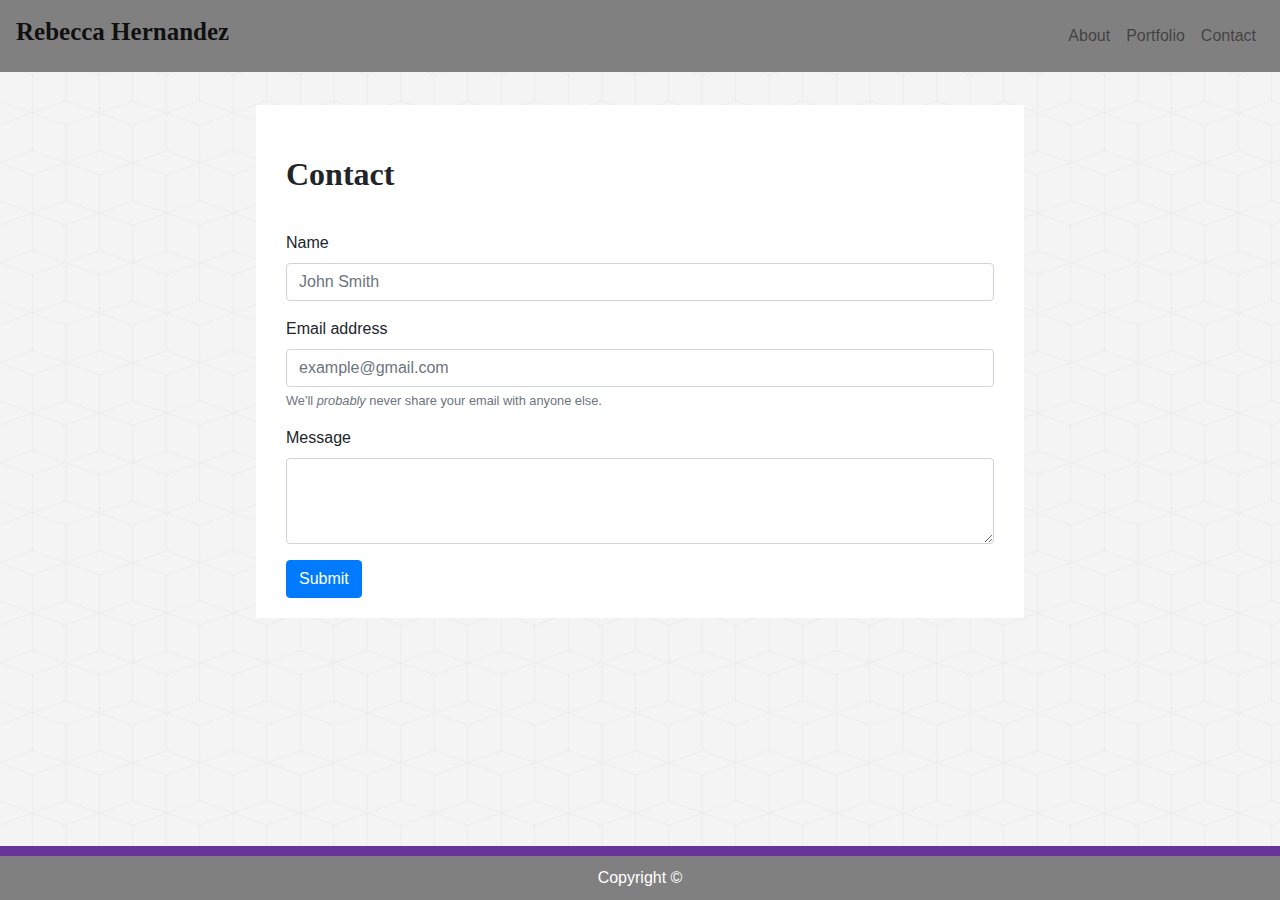
==== contact.html @ ddada16f "new portfolio" ====
<!doctype html>
<html lang="en">

<head>
    <meta charset="utf-8">
    <meta name="viewport" content="width=device-width, initial-scale=1, shrink-to-fit=no">

    <link rel="stylesheet" href="https://stackpath.bootstrapcdn.com/bootstrap/4.3.1/css/bootstrap.min.css"
        integrity="sha384-ggOyR0iXCbMQv3Xipma34MD+dH/1fQ784/j6cY/iJTQUOhcWr7x9JvoRxT2MZw1T" crossorigin="anonymous">
    <link rel="stylesheet" href="assets/css/custom.css">
    <title>Rebecca Hernandez</title>
</head>

<body>
    <nav class="fixed-top navbar navbar-expand-lg navbar-light">
        <h1 class="navbar-brand">Rebecca Hernandez</h1>
        <button class="navbar-toggler" type="button" data-toggle="collapse" data-target="#navbarNav"
            aria-controls="navbarNav" aria-expanded="false" aria-label="Toggle navigation">
            <span class="navbar-toggler-icon"></span>
        </button>
        <div class="collapse navbar-collapse" id="navbarNav">
            <ul class="navbar-nav"></ul>
            <ul class="nav navbar-nav ml-auto">
                <li class="nav-item">
                    <a class="nav-link" href="index.html">About<span class="sr-only">(current)</span></a>
                </li>
                <li class="nav-item">
                    <a class="nav-link" href="portfolio.html">Portfolio</a>
                </li>
                <li class="nav-item">
                    <a class="nav-link" href="contact.html">Contact</a>
                </li>
            </ul>
        </div>
    </nav>
    <div class="formBody">

        <div class="formContainer">
            <h2 class="contactTitle">Contact</h2>
            <form>
                <div class="form-group">
                    <label for="exampleInputPassword1">Name</label>
                    <input type="password" class="form-control" id="exampleInputPassword1" placeholder="John Smith">
                </div>
                <div class="form-group">
                    <label for="exampleInputEmail1">Email address</label>
                    <input type="email" class="form-control" id="exampleInputEmail1" aria-describedby="emailHelp"
                        placeholder="example@gmail.com">
                    <small id="emailHelp" class="form-text text-muted">We'll <i>probably</i> never share your email with
                        anyone
                        else.</small>
                </div>
                <div class="form-group">
                    <label for="exampleFormControlTextarea1">Message</label>
                    <textarea class="form-control" id="exampleFormControlTextarea1" rows="3"></textarea>
                </div>
                <button type="submit" class="btn btn-primary">Submit</button>
            </form>
        </div>
    </div>
    <div class="fixed-bottom">
        <div class="foot">
            Copyright ©
        </div>
    </div>

    <script src="https://code.jquery.com/jquery-3.3.1.slim.min.js"
        integrity="sha384-q8i/X+965DzO0rT7abK41JStQIAqVgRVzpbzo5smXKp4YfRvH+8abtTE1Pi6jizo"
        crossorigin="anonymous"></script>
    <script src="https://cdnjs.cloudflare.com/ajax/libs/popper.js/1.14.7/umd/popper.min.js"
        integrity="sha384-UO2eT0CpHqdSJQ6hJty5KVphtPhzWj9WO1clHTMGa3JDZwrnQq4sF86dIHNDz0W1"
        crossorigin="anonymous"></script>
    <script src="https://stackpath.bootstrapcdn.com/bootstrap/4.3.1/js/bootstrap.min.js"
        integrity="sha384-JjSmVgyd0p3pXB1rRibZUAYoIIy6OrQ6VrjIEaFf/nJGzIxFDsf4x0xIM+B07jRM"
        crossorigin="anonymous"></script>
    <script src="assets/js/logic.js"></script>
</body>

</html>
---- assets/css/custom.css ----
body {
    background: url("../images/cubes.png");
}
h3 {
    color: white;
}
.logo {
    position: relative;
    width: 30%;
    left: 35%;
}
.mainPic {
    margin: 30px 20px 15px 0px;
    width: 35%;
    float: left;
}
p {
    margin: 0px;
}
.navbar-brand {
    color: #5d1848;
    font-size: 25px;
    font-weight: bold;
    font-family: Georgia, 'Times New Roman', Times, serif;
}
.mt-10 {
    padding: 30px;
    font-weight: bold;
    font-family: Georgia, 'Times New Roman', Times, serif;
}
.contactTitle {
    padding: 30px 0px;
    font-weight: bold;
    font-family: Georgia, 'Times New Roman', Times, serif;
}
.portfolioTitle {
    padding: 30px 0px 0px 0px;
    font-weight: bold;
    font-family: Georgia, 'Times New Roman', Times, serif;
}
.aboutCont {
    margin: 10% auto 5% auto;
    background-color: white;
    padding: 0px 30px;
    text-align: justify;
    overflow: auto;
}
.formBody {
    margin-left: 20%;
    margin-right: 20%;
}
.formContainer {
    margin: 104.5px auto;
    width: 100%;
    background-color: white;
    padding: 20px 30px;
    box-sizing: border-box;
    display: block;
    overflow: auto;
}
.firstGame {
    margin: 0% 0% -9% 0%;
    max-width: 100%;
    height: auto;
    float: left;
}
.navbar-expand-lg {
    background-color: gray;
}
.media {
    margin: 30px 10px 30px 10px;
}
.catMouse {
    margin: 30px 10px 30px 10px;
    overflow: auto;
    display: block;
    width: auto;
    text-align: center;
}
.foot {
    background-color: gray;
    text-align: center;
    border-top: rebeccapurple 10px solid;
    padding: 10px;
    color: white;
}
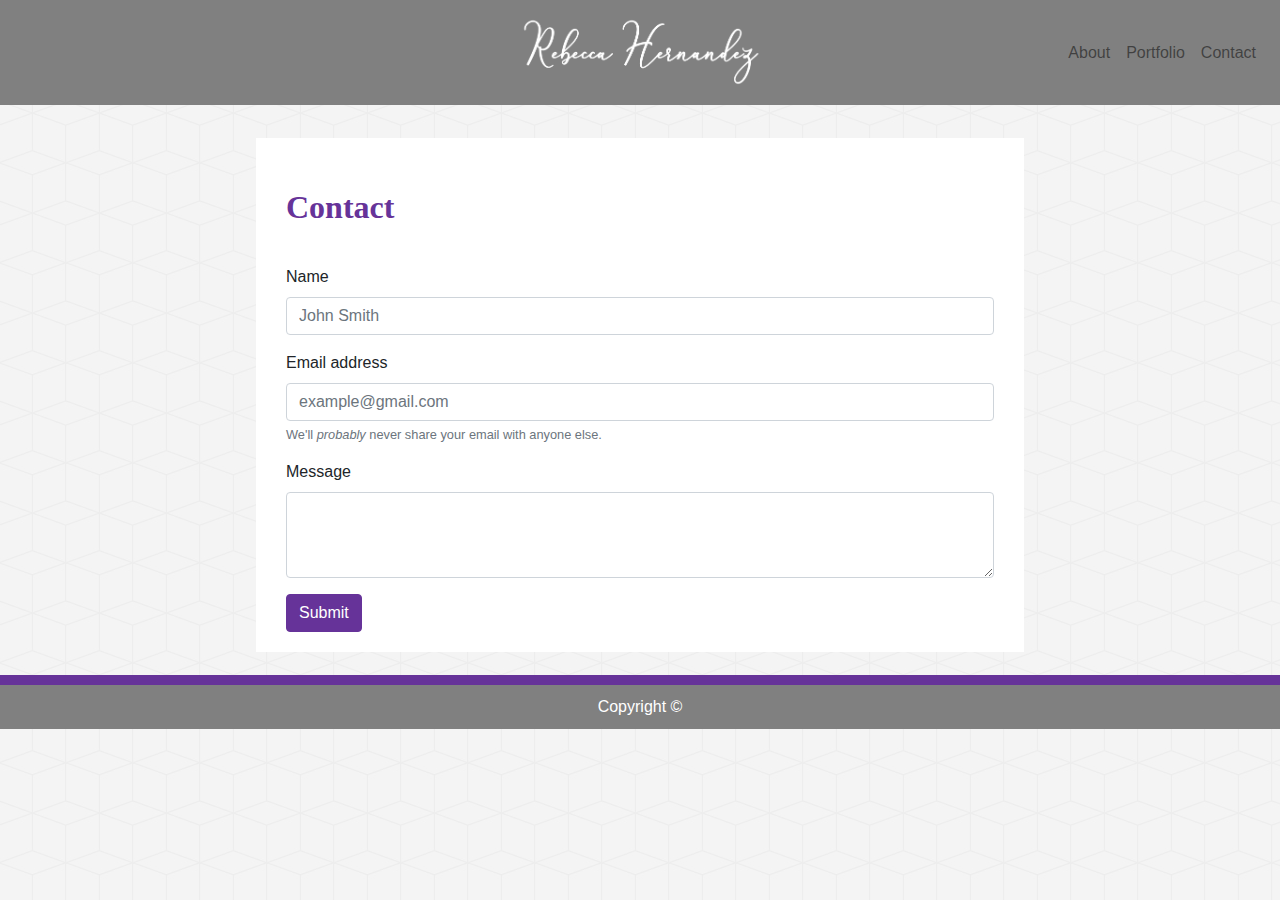
==== commit 176108cb: "css almost done" ====
--- a/contact.html
+++ b/contact.html
@@ -13,7 +13,7 @@
 
 <body>
     <nav class="fixed-top navbar navbar-expand-lg navbar-light">
-        <h1 class="navbar-brand">Rebecca Hernandez</h1>
+        <img src="assets/images/rebecca.png" class="navbar-brand logo" alt="Rebecca Hernandez">
         <button class="navbar-toggler" type="button" data-toggle="collapse" data-target="#navbarNav"
             aria-controls="navbarNav" aria-expanded="false" aria-label="Toggle navigation">
             <span class="navbar-toggler-icon"></span>
@@ -54,11 +54,11 @@
                     <label for="exampleFormControlTextarea1">Message</label>
                     <textarea class="form-control" id="exampleFormControlTextarea1" rows="3"></textarea>
                 </div>
-                <button type="submit" class="btn btn-primary">Submit</button>
+                <button type="submit" class="contactButt btn btn-primary">Submit</button>
             </form>
         </div>
     </div>
-    <div class="fixed-bottom">
+    <div class="bottom">
         <div class="foot">
             Copyright ©
         </div>
--- a/assets/css/custom.css
+++ b/assets/css/custom.css
@@ -24,21 +24,24 @@
     font-family: Georgia, 'Times New Roman', Times, serif;
 }
 .mt-10 {
+    color: rebeccapurple;
     padding: 30px;
     font-weight: bold;
     font-family: Georgia, 'Times New Roman', Times, serif;
 }
 .contactTitle {
+    color: rebeccapurple;
     padding: 30px 0px;
     font-weight: bold;
     font-family: Georgia, 'Times New Roman', Times, serif;
 }
 .portfolioTitle {
+    color: rebeccapurple;
     padding: 30px 0px 0px 0px;
     font-weight: bold;
     font-family: Georgia, 'Times New Roman', Times, serif;
 }
-.aboutCont {
+.container {
     margin: 10% auto 5% auto;
     background-color: white;
     padding: 0px 30px;
@@ -50,13 +53,22 @@
     margin-right: 20%;
 }
 .formContainer {
-    margin: 104.5px auto;
+    margin: 18% auto 3% auto;
     width: 100%;
     background-color: white;
     padding: 20px 30px;
     box-sizing: border-box;
     display: block;
     overflow: auto;
+}
+.contactButt {
+    background-color: rebeccapurple;
+    border-color: rebeccapurple;
+}
+.contactButt:hover {
+    background-color: rebeccapurple;
+    border-color: rebeccapurple;
+    opacity: .5;
 }
 .firstGame {
     margin: 0% 0% -9% 0%;
